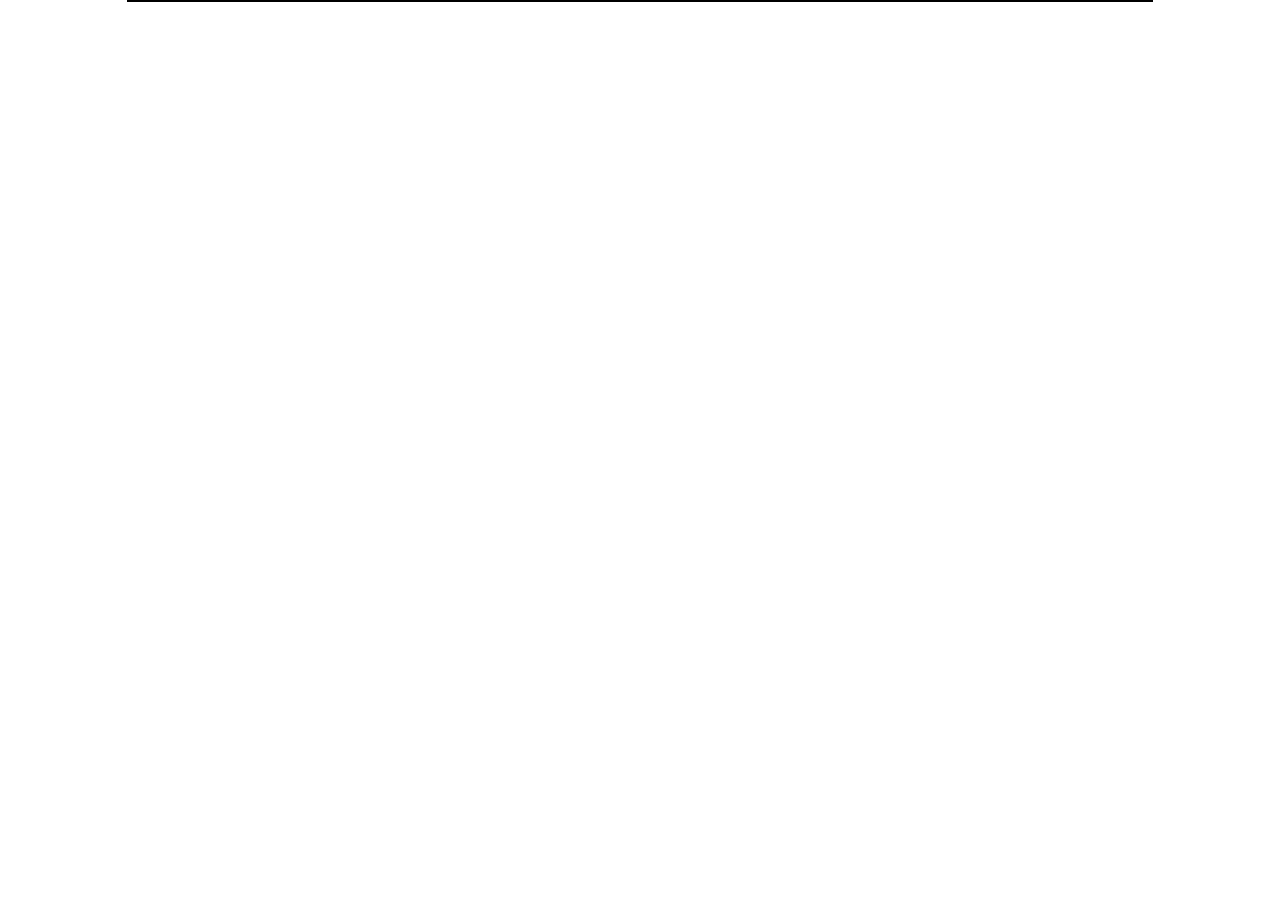
==== airbnb/index.html @ f8ca7ea8 "no message" ====
<!DOCTYPE html>
<html lang="ko">
    <head>
        <meta charset="UTF-8" />
        <meta name="viewport" content="width=device-width, initial-scale=1.0" />
        <title>Document</title>

        <link rel="stylesheet" href="./reset.css" />
        <link rel="stylesheet" href="./default.css" />
        <link rel="stylesheet" href="./main.css" />
        <link
            rel="stylesheet"
            href="https://cdn.jsdelivr.net/npm/bootstrap-icons@1.11.3/font/bootstrap-icons.min.css" />
    </head>
    <body>
        <div class="wrap">
            <div class="black-bg"></div>
            <!-- <header>
                <a href=""> 코로나19 대응 방안에 대한 최신 정보를 확인하세요 </a>
                <div class="gnb mt-sm">
                    <div class="logo">
                        <svg width="30" height="32" style="display: block">
                            <path
                                d="M29.3864 22.7101C29.2429 22.3073 29.0752 21.9176 28.9157 21.5565C28.6701 21.0011 28.4129 20.4446 28.1641 19.9067L28.1444 19.864C25.9255 15.0589 23.5439 10.1881 21.0659 5.38701L20.9607 5.18316C20.7079 4.69289 20.4466 4.18596 20.1784 3.68786C19.8604 3.0575 19.4745 2.4636 19.0276 1.91668C18.5245 1.31651 17.8956 0.833822 17.1853 0.502654C16.475 0.171486 15.7005 -9.83959e-05 14.9165 4.23317e-08C14.1325 9.84805e-05 13.3581 0.171877 12.6478 0.503224C11.9376 0.834571 11.3088 1.31742 10.8059 1.91771C10.3595 2.46476 9.97383 3.05853 9.65572 3.68858C9.38521 4.19115 9.12145 4.70278 8.8664 5.19757L8.76872 5.38696C6.29061 10.1884 3.90903 15.0592 1.69015 19.8639L1.65782 19.9338C1.41334 20.463 1.16057 21.0102 0.919073 21.5563C0.75949 21.9171 0.592009 22.3065 0.448355 22.7103C0.0369063 23.8104 -0.094204 24.9953 0.0668098 26.1585C0.237562 27.334 0.713008 28.4447 1.44606 29.3804C2.17911 30.3161 3.14434 31.0444 4.24614 31.4932C5.07835 31.8299 5.96818 32.002 6.86616 32C7.14824 31.9999 7.43008 31.9835 7.71027 31.9509C8.846 31.8062 9.94136 31.4366 10.9321 30.8639C12.2317 30.1338 13.5152 29.0638 14.9173 27.5348C16.3194 29.0638 17.6029 30.1338 18.9025 30.8639C19.8932 31.4367 20.9886 31.8062 22.1243 31.9509C22.4045 31.9835 22.6864 31.9999 22.9685 32C23.8664 32.002 24.7561 31.8299 25.5883 31.4932C26.6901 31.0444 27.6554 30.3161 28.3885 29.3804C29.1216 28.4447 29.5971 27.3341 29.7679 26.1585C29.9287 24.9952 29.7976 23.8103 29.3864 22.7101ZM14.9173 24.377C13.1816 22.1769 12.0678 20.1338 11.677 18.421C11.5169 17.7792 11.4791 17.1131 11.5656 16.4573C11.6339 15.9766 11.8105 15.5176 12.0821 15.1148C12.4163 14.6814 12.8458 14.3304 13.3374 14.0889C13.829 13.8475 14.3696 13.7219 14.9175 13.7219C15.4655 13.722 16.006 13.8476 16.4976 14.0892C16.9892 14.3307 17.4186 14.6817 17.7528 15.1151C18.0244 15.5181 18.201 15.9771 18.2693 16.4579C18.3556 17.114 18.3177 17.7803 18.1573 18.4223C17.7661 20.1349 16.6526 22.1774 14.9173 24.377ZM27.7406 25.8689C27.6212 26.6908 27.2887 27.4674 26.7762 28.1216C26.2636 28.7759 25.5887 29.2852 24.8183 29.599C24.0393 29.9111 23.1939 30.0217 22.3607 29.9205C21.4946 29.8089 20.6599 29.5239 19.9069 29.0824C18.7501 28.4325 17.5791 27.4348 16.2614 25.9712C18.3591 23.3846 19.669 21.0005 20.154 18.877C20.3723 17.984 20.4196 17.0579 20.2935 16.1475C20.1791 15.3632 19.8879 14.615 19.4419 13.9593C18.9194 13.2519 18.2378 12.6768 17.452 12.2805C16.6661 11.8842 15.798 11.6777 14.9175 11.6777C14.0371 11.6777 13.1689 11.8841 12.383 12.2803C11.5971 12.6765 10.9155 13.2515 10.393 13.9589C9.94707 14.6144 9.65591 15.3624 9.5414 16.1465C9.41524 17.0566 9.4623 17.9822 9.68011 18.8749C10.1648 20.9993 11.4748 23.384 13.5732 25.9714C12.2555 27.4348 11.0845 28.4325 9.92769 29.0825C9.17468 29.5239 8.34007 29.809 7.47395 29.9205C6.64065 30.0217 5.79525 29.9111 5.0162 29.599C4.24581 29.2852 3.57092 28.7759 3.05838 28.1217C2.54585 27.4674 2.21345 26.6908 2.09411 25.8689C1.97932 25.0334 2.07701 24.1825 2.37818 23.3946C2.49266 23.0728 2.62663 22.757 2.7926 22.3818C3.0274 21.851 3.27657 21.3115 3.51759 20.7898L3.54996 20.7197C5.75643 15.9419 8.12481 11.0982 10.5894 6.32294L10.6875 6.13283C10.9384 5.64601 11.1979 5.14267 11.4597 4.6563C11.7101 4.15501 12.0132 3.68171 12.3639 3.2444C12.6746 2.86903 13.0646 2.56681 13.5059 2.35934C13.9473 2.15186 14.4291 2.04426 14.9169 2.04422C15.4047 2.04418 15.8866 2.15171 16.3279 2.35911C16.7693 2.56651 17.1593 2.86867 17.4701 3.24399C17.821 3.68097 18.1242 4.15411 18.3744 4.65538C18.6338 5.13742 18.891 5.63623 19.1398 6.11858L19.2452 6.32315C21.7097 11.0979 24.078 15.9415 26.2847 20.7201L26.3046 20.7631C26.5498 21.2936 26.8033 21.8419 27.042 22.382C27.2082 22.7577 27.3424 23.0738 27.4566 23.3944C27.7576 24.1824 27.8553 25.0333 27.7406 25.8689Z"
                                fill="currentcolor"></path>
                        </svg>
                    </div>
                    <div class="gnb-menu">
                        <ul>
                            <li class="active">숙소</li>
                            <li>체험</li>
                            <li>온라인 체험</li>
                        </ul>
                    </div>
                    <div class="menu">
                        <p class="menu-hover">호스트 되기</p>
                        <i class="bi bi-globe menu-hover"></i>
                        <div class="profile">
                            <i class="bi bi-list"></i>
                            <i class="bi bi-person-circle"></i>
                        </div>
                    </div>
                    <div class="search">
                        <ul class="search-ul">
                            <li>
                                위치
                                <br />
                                <span>어디로 여행가세요?</span>
                            </li>
                            <li>
                                체크인
                                <br />
                                <span>날짜 입력</span>
                            </li>
                            <li>
                                체크아웃
                                <br />
                                <span>날짜 입력</span>
                            </li>
                            <li>
                                인원
                                <br />
                                <span>게스트 추가</span>
                            </li>
                        </ul>
                    </div>
                </div>
            </header> -->
            <section class="notice"></section>
            <section class="main-banner"></section>
            <section class="idea"></section>
            <section class="expression"></section>
        </div>
    </body>
</html>
---- airbnb/default.css ----
.mt-sm {
    margin-top: 25px;
}

.mt-lg {
    margin-top: 50px;
}
---- airbnb/main.css ----
.wrap {
    background-color: white;
    width: 80%;
    max-width: 1920px;
    margin: 0 auto;
    border: 1px solid black;
}

header {
    background-color: black;
    padding-top: 20px;
    text-align: center;
    position: relative;
}

header > a {
    color: white;
    font-weight: bold;
}

header .gnb {
    display: grid;
    grid-template-columns: 250px 1fr 250px;
    grid-template-rows: auto auto;
    grid-template-areas:
        "logo gnb-menu menu"
        "search search search";
    color: white;
}

header .gnb .logo {
    grid-area: logo;
    cursor: pointer;
    display: flex;
    align-items: center;
}

header .gnb .gnb-menu {
    grid-area: gnb-menu;
    display: flex;
    align-items: center;
    justify-content: center;
}

header .gnb .gnb-menu ul {
    width: 70%;
    display: flex;
    align-items: center;
    justify-content: space-evenly;
}

header .gnb .gnb-menu ul li {
    font-weight: bold;
    cursor: pointer;
    position: relative;
    padding-bottom: 8px;
}

header .gnb .gnb-menu ul li:hover::before {
    content: "";
    height: 2px;
    width: 2px;
    border-radius: 50%;
    background-color: white;
    position: absolute;
    bottom: 0px;
    left: 50%;
    transform: translate(-50%, 0);
}

header .gnb .gnb-menu ul li:hover {
    color: lightgray;
}
header .gnb .gnb-menu ul .active:hover::before {
    width: 20px;
    border-radius: 0%;
}

header .gnb .gnb-menu ul .active:hover {
    color: white;
}

header .gnb .gnb-menu ul .active::before {
    content: "";
    height: 2px;
    width: 20px;
    background-color: white;
    position: absolute;
    bottom: 0px;
    left: 50%;
    transform: translate(-50%, 0);
}

header .gnb .menu {
    grid-area: menu;
    display: flex;
    align-items: center;
    justify-content: space-between;
    font-weight: bold;
    margin-left: 30px;
}

header .gnb .menu .menu-hover {
    padding: 10px 10px;
    border-radius: 30px;
}

header .gnb .menu .menu-hover:hover {
    background-color: rgba(172, 172, 172, 0.3);
}

header .gnb .menu .profile {
    background-color: white;
    color: gray;
    padding: 10px 5px;
    border-radius: 20px;
}

header .gnb .search {
    grid-area: search;
    width: 70%;
    margin: 0 auto;
}

header .gnb .search .search-ul {
    background-color: white;
    color: black;
    display: flex;
    border-radius: 50px;
}

header .gnb .search .search-ul li {
    width: 25%;
    text-align: left;
    padding: 20px 50px 20px 20px;
    font-weight: bold;
    border-radius: 50px;
    position: relative;
}

header .gnb .search .search-ul li::after {
    position: absolute;
    content: "";
    width: 1px;
    height: calc(100% - calc(20px * 2));
    background-color: lightgray;
    right: 0;
    top: 50%;
    transform: translate(0, -50%);
}

header .gnb .search .search-ul li:last-of-type:after {
    display: none;
}

header .gnb .search .search-ul li span {
    color: gray;
    font-size: 12px;
    font-weight: normal;
}

header .gnb .search .search-ul li:hover {
    background-color: lightgray;
}
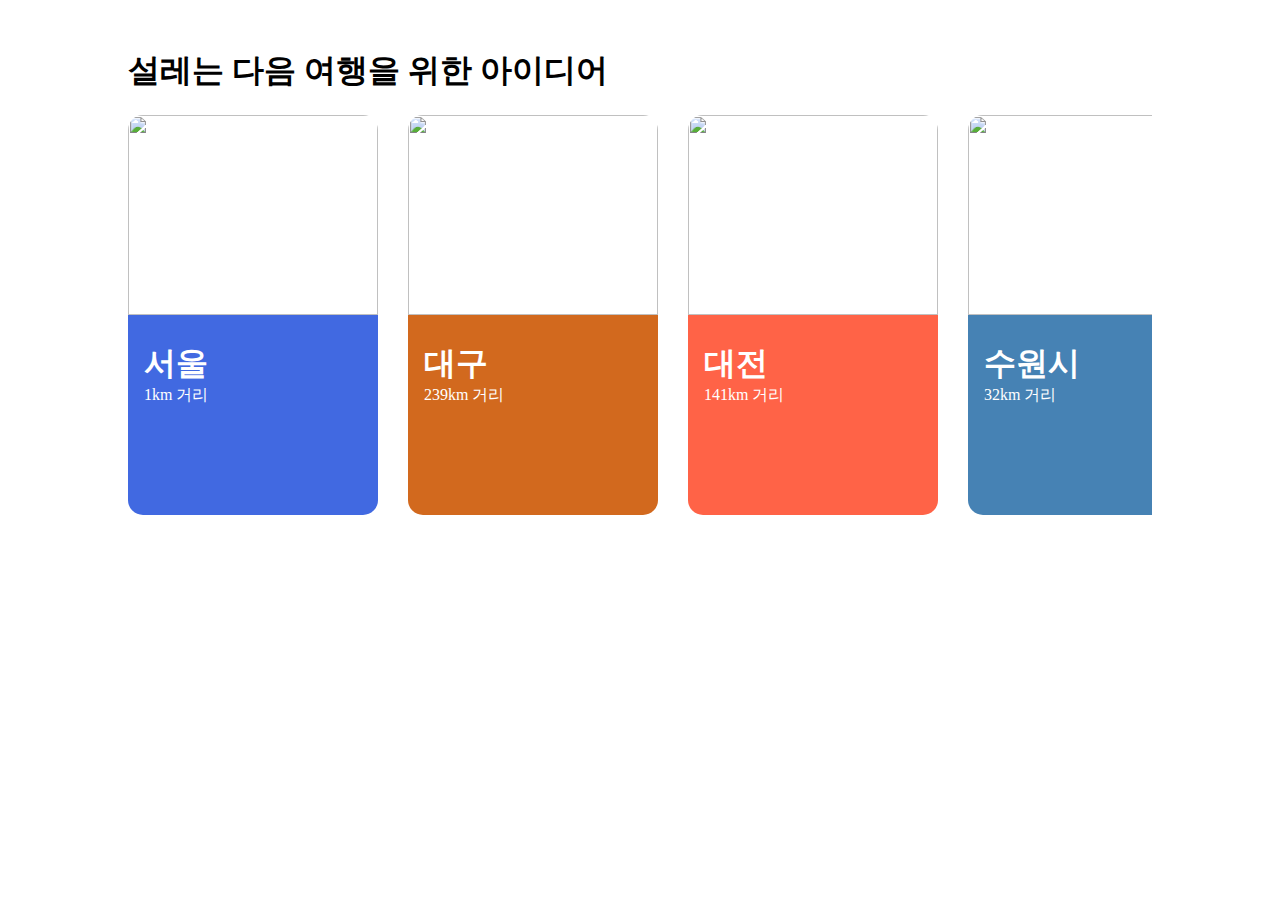
==== commit a74bef6d: "에어비앤비" ====
--- a/airbnb/index.html
+++ b/airbnb/index.html
@@ -14,8 +14,8 @@
     </head>
     <body>
         <div class="wrap">
-            <div class="black-bg"></div>
-            <!-- <header>
+            <!-- <div class="black-bg"></div>
+            <header>
                 <a href=""> 코로나19 대응 방안에 대한 최신 정보를 확인하세요 </a>
                 <div class="gnb mt-sm">
                     <div class="logo">
@@ -65,11 +65,68 @@
                         </ul>
                     </div>
                 </div>
-            </header> -->
-            <section class="notice"></section>
-            <section class="main-banner"></section>
-            <section class="idea"></section>
-            <section class="expression"></section>
+            </header>
+            <section class="notice mt-lg">
+                <p>
+                    10만명에 달하는 우크라이나 피란민에게 임시 <br />
+                    숙소를 제공해주세요
+                </p>
+                <button>자세히 알아보기</button>
+            </section> -->
+            <!-- <section class="main-banner mt-lg">
+                <div class="content">
+                    <p>호기심을 자극하는 숙소로 떠나보세요</p>
+                    <button>
+                        <span>유연한 검색</span>
+                    </button>
+                </div>
+            </section> -->
+
+            <section class="idea mt-lg">
+                <p class="heading">설레는 다음 여행을 위한 아이디어</p>
+                <div class="city mt-sm">
+                    <figure class="card">
+                        <img src="https://images.contentstack.io/v3/assets/bltb428ce5d46f8efd8/bltb2fadf36b8956143/5f5a50763fc7e52e120b649d/Tile_Discovering_Hosting_jpg.jpg?crop=100p,87.76p,x0,y12.23p&width=432&height=513&auto=webp" alt="" />
+                        <figcaption style="background-color: royalblue;">
+                            <p>서울</p>
+                            <span>1km 거리</span>
+                        </figcaption>
+                    </figure>
+                    <figure class="card">
+                        <img src="https://images.contentstack.io/v3/assets/bltb428ce5d46f8efd8/bltb2fadf36b8956143/5f5a50763fc7e52e120b649d/Tile_Discovering_Hosting_jpg.jpg?crop=100p,87.76p,x0,y12.23p&width=432&height=513&auto=webp" alt="" />
+                        <figcaption style="background-color: chocolate;" >
+                            <p>대구</p>
+                            <span>239km 거리</span>
+                    </figure>
+                    <figure class="card">
+                        <img src="https://images.contentstack.io/v3/assets/bltb428ce5d46f8efd8/bltb2fadf36b8956143/5f5a50763fc7e52e120b649d/Tile_Discovering_Hosting_jpg.jpg?crop=100p,87.76p,x0,y12.23p&width=432&height=513&auto=webp" alt="" />
+                        <figcaption style="background-color: tomato;">
+                            <p>대전</p>
+                            <span>141km 거리</span>
+                    </figure>
+                    <figure class="card">
+                        <img src="https://images.contentstack.io/v3/assets/bltb428ce5d46f8efd8/bltb2fadf36b8956143/5f5a50763fc7e52e120b649d/Tile_Discovering_Hosting_jpg.jpg?crop=100p,87.76p,x0,y12.23p&width=432&height=513&auto=webp" alt="" />
+                        <figcaption style="background-color: steelblue;" >
+                            <p>수원시</p>
+                            <span>32km 거리</span>
+                    </figure>
+                </div>
+            </section>
+            <!-- <section class="expression mt-lg">
+                <p class="heading">에어비앤비 체험 둘러보기</p>
+                <div class="photo-div">
+                    <p>여행 중 만나는 <br> 
+                        이색적인 즐길 거리
+                    </p>
+                    <button>체험</button>
+                </div>
+                <div class="photo-div">
+                    <p>집에서 만나는 <br> 
+                        다양한 즐길 거리
+                    </p>
+                    <button>온라인 체험</button>
+                </div>
+            </section> -->
         </div>
     </body>
 </html>
--- a/airbnb/default.css
+++ b/airbnb/default.css
@@ -5,3 +5,10 @@
 .mt-lg {
     margin-top: 50px;
 }
+
+.heading {
+    font-size: 2rem;
+    line-height: 2.5rem;
+    color: black;
+    font-weight: 900;
+}
--- a/airbnb/main.css
+++ b/airbnb/main.css
@@ -3,14 +3,31 @@
     width: 80%;
     max-width: 1920px;
     margin: 0 auto;
-    border: 1px solid black;
-}
+    overflow: hidden;
+}
+
+@media screen and (max-width: 767px) {
+    .wrap {
+        width: 90%;
+    }
+}
+
+.black-bg {
+    background-color: black;
+    width: 100vw;
+    height: 1000px;
+    position: absolute;
+    left: 0;
+    z-index: 1;
+}
+
+/* header */
 
 header {
-    background-color: black;
     padding-top: 20px;
     text-align: center;
     position: relative;
+    z-index: 10;
 }
 
 header > a {
@@ -162,3 +179,205 @@
 header .gnb .search .search-ul li:hover {
     background-color: lightgray;
 }
+
+/* notice */
+.notice {
+    background-color: #ff385c;
+    border-radius: 14px;
+    text-align: center;
+    height: 250px;
+
+    position: relative;
+    z-index: 10;
+
+    display: flex;
+    flex-direction: column;
+    justify-content: center;
+    align-items: center;
+}
+
+.notice p {
+    font-size: 1.5rem;
+    color: white;
+    font-weight: bold;
+    line-height: 1.8rem;
+    margin-bottom: 2rem;
+}
+
+.notice button {
+    border: 1px solid white;
+    padding: 5px 15px;
+    color: white;
+    background-color: inherit;
+    font-weight: bold;
+    border-radius: 14px;
+}
+
+/* main-banner */
+
+.main-banner {
+    height: 450px;
+    border-radius: 14px;
+    padding-bottom: 40px;
+    display: flex;
+    flex-direction: column;
+    align-items: center;
+    justify-content: flex-end;
+
+    background-image: url("https://a0.muscache.com/im/pictures/miso/Hosting-633832971934737080/original/78eab92d-5513-4a86-b03d-2f8e24c4ceef.jpeg?im_w=720");
+    background-repeat: no-repeat;
+    background-size: cover;
+    background-position: center;
+
+    position: relative;
+    z-index: 10;
+}
+
+.main-banner .content {
+    color: white;
+    text-align: center;
+}
+
+.main-banner .content p {
+    font-size: 2rem;
+    font-weight: bold;
+    margin-bottom: 2rem;
+}
+
+.main-banner .content button {
+    border: 1px solid white;
+    padding: 10px 20px;
+    font-size: 1.2rem;
+    font-weight: bold;
+    background-color: white;
+    border-radius: 24px;
+}
+
+.main-banner .content button span {
+    background: linear-gradient(90deg, #6f019c 0%, #c6017e 135.12%);
+    -webkit-background-clip: -webkit-text;
+    -webkit-background-clip: text;
+    -webkit-text-fill-color: transparent;
+}
+
+/* idea */
+
+.city {
+    display: flex;
+    width: 100%;
+    overflow: auto;
+}
+
+.city .card {
+    width: 25%;
+    min-width: 250px;
+    margin-right: 30px;
+    cursor: pointer;
+}
+
+.city .card:nth-last-of-type(1) {
+    margin-right: 0px;
+}
+
+.city .card img {
+    width: 100%;
+    height: 200px;
+    display: block;
+    border-radius: 15px 15px 0px 0px;
+}
+
+.city .card figcaption {
+    border-radius: 0px 0px 15px 15px;
+    height: calc(200px - calc(24px * 2));
+    padding: 24px 16px;
+    color: white;
+}
+
+.city .card figcaption p {
+    font-size: 2rem;
+    line-height: 3rem;
+    font-weight: bold;
+}
+
+.city .card figcaption span {
+    font-size: 1rem;
+}
+
+@media screen and (max-width: 767px) {
+    .city {
+        -ms-overflow-style: none;
+        scrollbar-width: none;
+    }
+
+    .city::-webkit-scrollbar {
+        display: none;
+    }
+
+    .city .card {
+        margin-right: 15px;
+    }
+
+    .city .card figcaption p {
+        font-size: 1.5rem;
+        line-height: 2rem;
+        padding-bottom: 0.5rem;
+    }
+}
+
+/* expression */
+
+.expression {
+    display: grid;
+    grid-template-columns: 1fr 1fr;
+    grid-template-rows: auto auto;
+    grid-gap: 25px;
+    grid-template-areas:
+        "heading heading"
+        "div1 div2";
+    margin-bottom: 50px;
+}
+
+.expression .heading {
+    grid-area: heading;
+}
+
+.expression .photo-div {
+    height: calc(1000px - calc(60px * 2));
+    padding: 60px;
+    border-radius: 14px;
+
+    background-position: center;
+    background-repeat: no-repeat;
+    background-size: cover;
+}
+
+.expression .photo-div:nth-of-type(1) {
+    grid-area: div1;
+    background-image: url("https://a0.muscache.com/im/pictures/miso/Hosting-54064179/original/3bfbb323-e459-409d-99f8-b2fadd1c4a97.jpeg?im_w=720");
+}
+.expression .photo-div:nth-of-type(2) {
+    grid-area: div2;
+    background-image: url("https://a0.muscache.com/im/pictures/miso/Hosting-899236914237980180/original/c59dce38-3a76-4efc-ba1d-44c9b30101b4.jpeg?im_w=720");
+}
+
+.expression .photo-div p {
+    color: white;
+    font-size: 2.5rem;
+    font-weight: bold;
+    line-height: 3rem;
+}
+
+.expression .photo-div button {
+    color: black;
+    font-weight: bold;
+    border: none;
+    background-color: white;
+    padding: 15px 23px;
+    border-radius: 10px;
+    margin-top: 1rem;
+    font-size: 1rem;
+}
+
+.expression .photo-div button:hover {
+    background-color: lightgray;
+}
